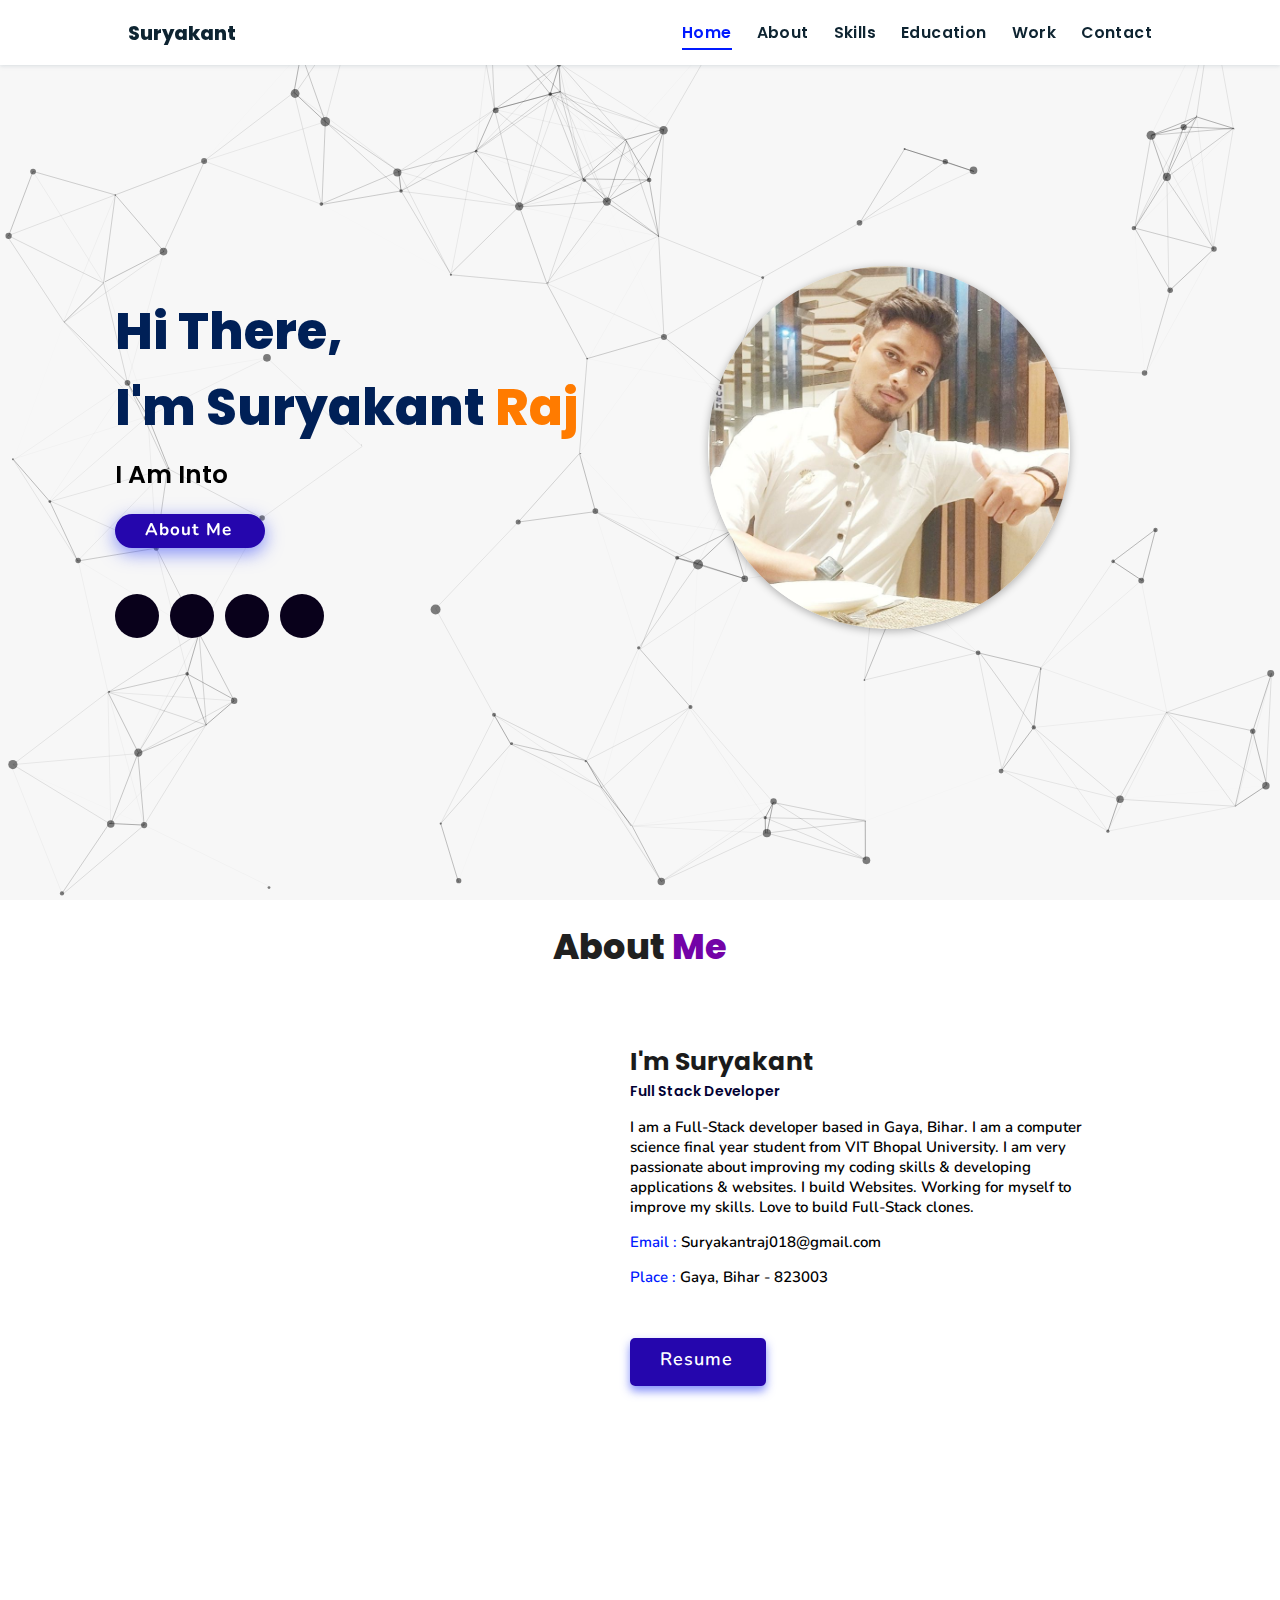
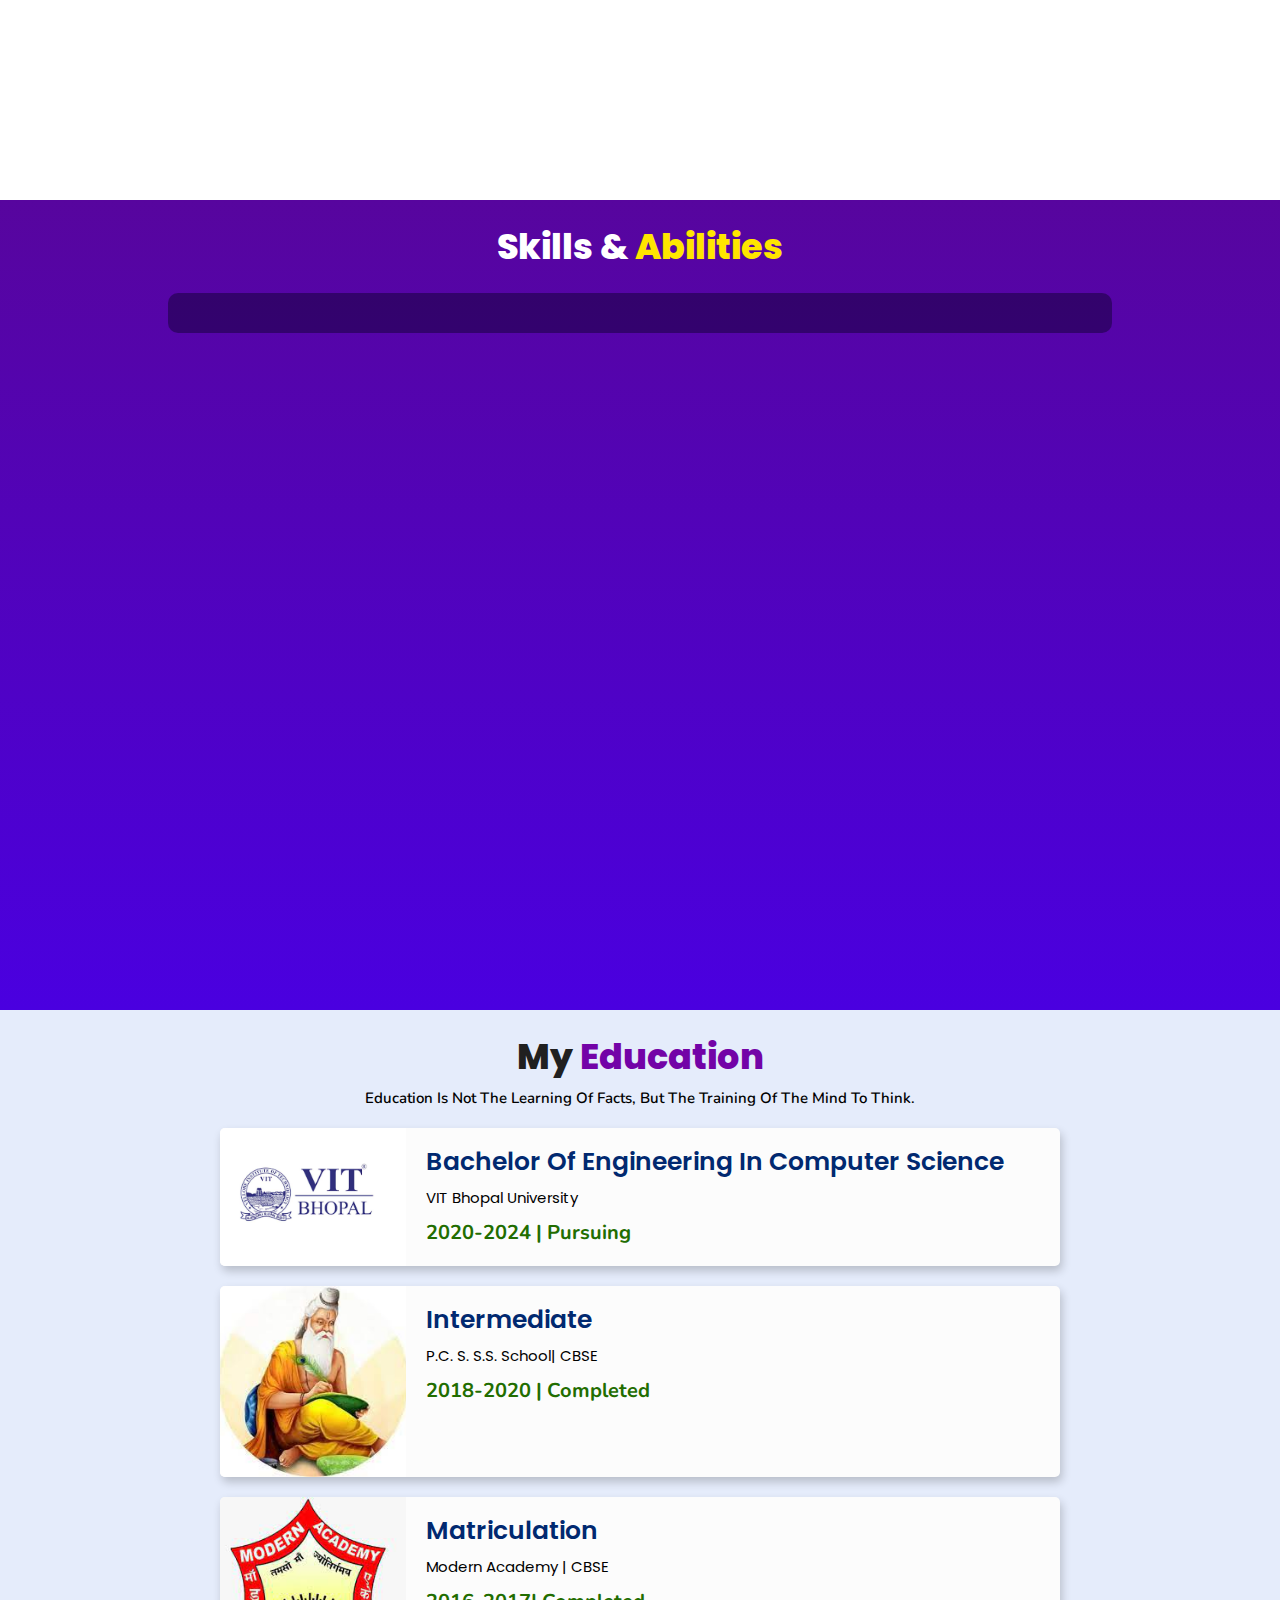
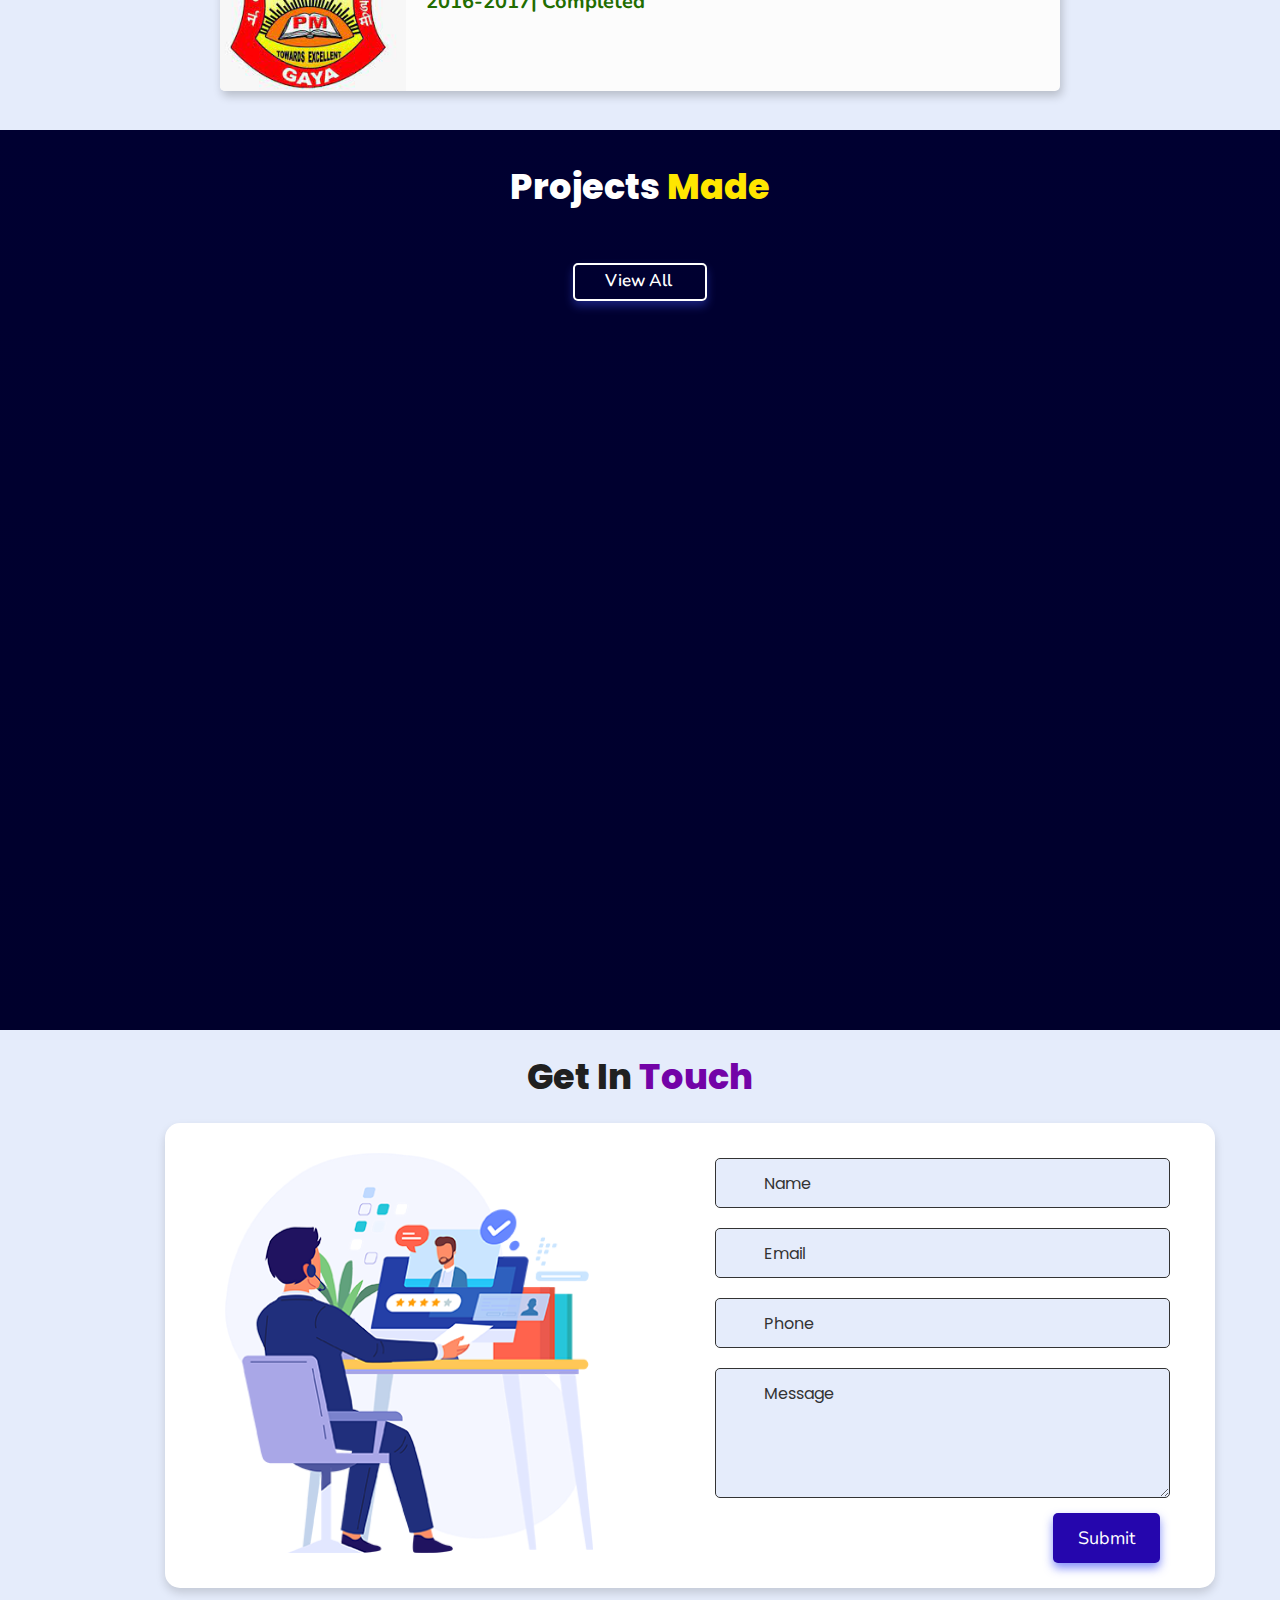
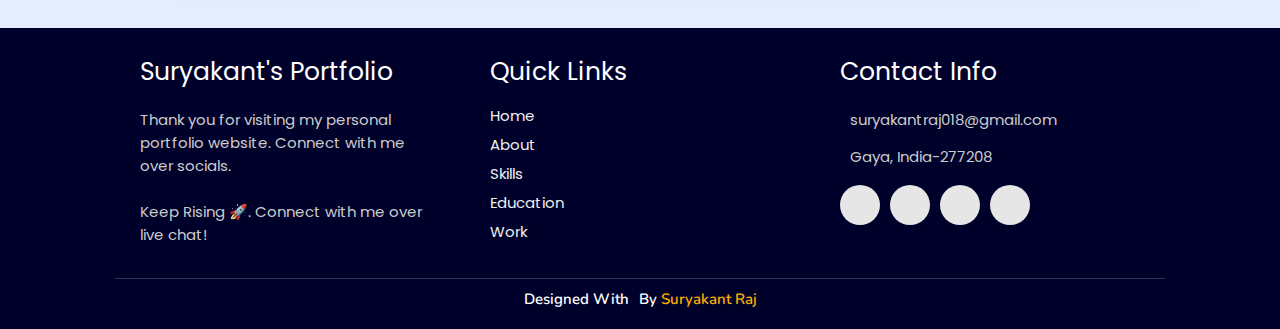
==== Portfolio-main/index.html @ 9d9bea4e "Initial commit" ====
<!DOCTYPE html>
<html lang="en">
<head>
    <meta charset="UTF-8">
    <meta http-equiv="X-UA-Compatible" content="IE=edge">
    <meta name="viewport" content="width=device-width, initial-scale=1.0">
    <meta name="keywords" content="Suryakant, portfolio, Surya, full stack dev, personal portfolio lifecodes, portfolio design, portfolio website, personal portfolio" />
    <meta name="description" content="Welcome to Suryakant's Portfolio. Full-Stack Web Developer and Android App Developer" />
    <!-- Custom CSS -->
    <link rel="stylesheet" href="./assets/css/style.css">
    <!-- Font Awesome -->
    <link rel="stylesheet" href="https://cdnjs.cloudflare.com/ajax/libs/font-awesome/5.15.3/css/all.min.css" integrity="sha512-iBBXm8fW90+nuLcSKlbmrPcLa0OT92xO1BIsZ+ywDWZCvqsWgccV3gFoRBv0z+8dLJgyAHIhR35VZc2oM/gI1w==" crossorigin="anonymous" referrerpolicy="no-referrer" />
    <!-- Favicon -->
    <link rel="shortcut icon" href="./assets/images/hero.png" type="image/x-png">
    <title>Portfolio | Suryakant Raj</title>
</head>
<body oncontextmenu="return false">

<!-- pre loader -->
<!-- <div class="loader-container">
  <img draggable="false" src="./assets/images/preloader.gif" alt="">
</div> -->

<!-- navbar starts -->
<header>
        <a href="/" class="logo"><i class=""></i> Suryakant</a>

        <div id="menu" class="fas fa-bars"></div>
        <nav class="navbar">
            <ul>
            <li><a class="active" href="#home">Home</a></li>
            <li><a href="#about">About</a></li>
            <li><a href="#skills">Skills</a></li>
            <li><a href="#education">Education</a></li>
            <li><a href="#work">Work</a></li>
            <li><a href="#contact">Contact</a></li>
            </ul>
        </nav>
</header>
<!-- navbar ends -->


<!-- hero section starts -->
<section class="home" id="home">
    <div id="particles-js"></div>

    <div class="content">
    <h2>Hi There,<br/> I'm Suryakant <span>Raj</span></h2>
    <p>i am into <span class="typing-text"></span></p>
    <a href="#about" class="btn"><span>About Me</span>
      <i class="fas fa-arrow-circle-down"></i>
    </a>
    <div class="socials">
        <ul class="social-icons">
          <li><a class="linkedin" aria-label="LinkedIn" href="https://www.linkedin.com/in/suryakant-raj-6432ab20b/" target="_blank"><i class="fab fa-linkedin"></i></a></li> 
          <li><a class="github" aria-label="GitHub" href="https://github.com/suryakant018" target="_blank"><i class="fab fa-github"></i></a></li>
          <li><a class="twitter" aria-label="Twitter" href="https://twitter.com/SuryakantR34054" target="_blank"><i class="fab fa-twitter"></i></a></li>
          <li><a class="instagram" aria-label="Instagram" href="https://www.instagram.com/the_surya_kant_raj/"><i class="fab fa-instagram" target="_blank"></i></a></li>
        </ul>
      </div>
    </div>
<div class="image">
    <img draggable="false" class="tilt" src="./assets/images/hero.png" alt="">
</div>
</section>
<!-- hero section ends -->


<!-- about section starts -->
<section class="about" id="about">
    <h2 class="heading"><i class="fas fa-user-alt"></i> About <span>Me</span></h2>
    
    <div class="row">

    <div class="image">
        <img draggable="false" class="tilt" src="./assets/images/hero1.png" alt="">
    </div>
    <div class="content">
        <h3>I'm Suryakant</h3>
        <span class="tag">Full Stack Developer</span>
        
        <p>I am a Full-Stack developer based in Gaya, Bihar. 
          I am a computer science final year student from VIT Bhopal University.
          I am very passionate about improving my coding skills & developing applications & websites.
          I build Websites.
          Working for myself to improve my skills.
          Love to build Full-Stack clones. </p>
        
        <div class="box-container">
            <div class="box">
              <p><span> email : </span> Suryakantraj018@gmail.com</p>
              <p><span> place : </span> Gaya, Bihar - 823003</p>
            </div>
        </div>
        
        <div class="resumebtn">
            <a href="https://drive.google.com/file/d/1hZefqwCPeRLzR8vPoBRKHL5_CYTqjX9c/view?usp=sharing" target="_blank" class="btn"><span>Resume</span>
                <i class="fas fa-chevron-right"></i>
            </a>
        </div>

    </div>
    </div>
</section>
<!-- about section ends -->

<!-- skills section starts -->
<section class="skills" id="skills">

    <h2 class="heading"><i class="fas fa-laptop-code"></i> Skills & <span>Abilities</span></h2>

    <div class="container">
          <div class="row" id="skillsContainer">

            <!-- <div class="bar">
              <div class="info">
                <img src="https://img.icons8.com/color/48/000000/adobe-xd.png"/>
                <span>AdobeXD</span>
              </div>
            </div> -->

      </div>
</div>
</section>
<!-- skills section ends -->


<!-- education section starts -->
<section class="education" id="education">

  <h1 class="heading"><i class="fas fa-graduation-cap"></i> My <span>Education</span></h1>

    <p class="qoute">Education is not the learning of facts, but the training of the mind to think.</p>

    <div class="box-container">

    <div class="box">
        <div class="image">
        <img draggable="false" src="./assets/images/educat/college.jpg" alt="">
        </div>
        <div class="content">
        <h3>Bachelor of Engineering in Computer Science</h3>
        <p>VIT Bhopal University</p>
        <h4>2020-2024 | Pursuing</h4>
        </div>
    </div>

    <div class="box">
      <div class="image">
      <img draggable="false" src="./assets/images/educat/school.jpg" alt="">
      </div>
      <div class="content">
      <h3>intermediate</h3>
      <p>P.C. S. S.S. School| CBSE</p>
      <h4>2018-2020 | Completed</h4>
      </div>
    </div>

    <div class="box">
      <div class="image">
      <img draggable="false" src="./assets/images/educat/10th.png" alt="">
      </div>
      <div class="content">
      <h3>Matriculation</h3>
      <p>Modern Academy | CBSE</p>
      <h4>2016-2017| Completed</h4>
      </div>
    </div>

</div>
</section>
<!-- education section ends -->


<!-- work project section starts -->
<section class="work" id="work">

  <h2 class="heading"><i class="fas fa-laptop-code"></i> Projects <span>Made</span></h2>

  <div class="box-container">

  
</div>

<div class="viewall">
  <a href="/projects" class="btn"><span>View All</span>
    <i class="fas fa-arrow-right"></i>
</a>
</div>

</section>
<!-- work project section ends -->



<!-- contact section starts -->
<section class="contact" id="contact">
  
  <h2 class="heading"><i class="fas fa-headset"></i> Get in <span>Touch</span></h2>

  <div class="container">
    <div class="content">
      <div class="image-box">
        <img draggable="false" src="./assets/images/contact1.png" alt="">
      </div>
    <form id="contact-form">
      
      <div class="form-group">
        <div class="field">
          <input type="text" name="name" placeholder="Name" required>
          <i class='fas fa-user'></i>
        </div>
        <div class="field">
          <input type="text" name="email" placeholder="Email" required>
          <i class='fas fa-envelope'></i>
        </div>
        <div class="field">
          <input type="text" name="phone" placeholder="Phone">
          <i class='fas fa-phone-alt'></i>
        </div>
        <div class="message">
        <textarea placeholder="Message" name="message" required></textarea>
        <i class="fas fa-comment-dots"></i>
        </div>
        </div>
      <div class="button-area">
        <button type="submit">
          Submit <i class="fa fa-paper-plane"></i></button>
      </div>
    </form>
  </div>
  </div>
</section>
<!-- contact section ends -->


<!-- footer section starts -->
<section class="footer">

  <div class="box-container">

      <div class="box">
          <h3>Suryakant's Portfolio</h3>
          <p>Thank you for visiting my personal portfolio website. Connect with me over socials. <br/> <br/> Keep Rising 🚀. Connect with me over live chat!</p>
      </div>

      <div class="box">
          <h3>quick links</h3>
          <a href="#home"><i class="fas fa-chevron-circle-right"></i> home</a>
          <a href="#about"><i class="fas fa-chevron-circle-right"></i> about</a>
          <a href="#skills"><i class="fas fa-chevron-circle-right"></i> skills</a>
          <a href="#education"><i class="fas fa-chevron-circle-right"></i> education</a>
          <a href="#work"><i class="fas fa-chevron-circle-right"></i> work</a>
      </div>

      <div class="box">
          <h3>contact info</h3>
          <p> <i class="fas fa-envelope"></i>suryakantraj018@gmail.com</p>
          <p> <i class="fas fa-map-marked-alt"></i>Gaya, India-277208</p>
          <div class="share">

              <a href="https://www.linkedin.com/in/suryakant-raj-6432ab20b/" class="fab fa-linkedin" aria-label="LinkedIn" target="_blank"></a>
              <a href="https://github.com/Suryakant018" class="fab fa-github" aria-label="GitHub" target="_blank"></a>
              <a href="suryakantraj018@gmail.com" class="fas fa-envelope" aria-label="Mail" target="_blank"></a>
              <a href="https://twitter.com/SuryakantR34054" class="fab fa-twitter" aria-label="Twitter" target="_blank"></a>
          </div>
      </div>
  </div>

  <h1 class="credit">Designed with <i class="fa fa-heart pulse"></i> by <a href="https://www.linkedin.com/in/suryakant-raj-6432ab20b/"> Suryakant Raj </a></h1>

</section>
<!-- footer section ends -->


<!-- scroll top btn -->
<a href="#home" aria-label="ScrollTop" class="fas fa-angle-up" id="scroll-top"></a>
<!-- scroll back to top -->


<!-- ==== ALL MAJOR JAVASCRIPT CDNS STARTS ==== -->
<!-- jquery cdn -->
<script src="https://cdnjs.cloudflare.com/ajax/libs/jquery/3.6.0/jquery.min.js" integrity="sha512-894YE6QWD5I59HgZOGReFYm4dnWc1Qt5NtvYSaNcOP+u1T9qYdvdihz0PPSiiqn/+/3e7Jo4EaG7TubfWGUrMQ==" crossorigin="anonymous" referrerpolicy="no-referrer"></script>

<!-- typed.js cdn -->
<script src="https://cdnjs.cloudflare.com/ajax/libs/typed.js/2.0.5/typed.min.js" integrity="sha512-1KbKusm/hAtkX5FScVR5G36wodIMnVd/aP04af06iyQTkD17szAMGNmxfNH+tEuFp3Og/P5G32L1qEC47CZbUQ==" crossorigin="anonymous" referrerpolicy="no-referrer"></script>

<!-- particle.js links -->
<script src="./assets/js/particles.min.js"></script>
<script src="./assets/js/app.js"></script>

<!-- vanilla tilt.js links -->
<script src="https://cdnjs.cloudflare.com/ajax/libs/vanilla-tilt/1.7.0/vanilla-tilt.min.js" integrity="sha512-SttpKhJqONuBVxbRcuH0wezjuX+BoFoli0yPsnrAADcHsQMW8rkR84ItFHGIkPvhnlRnE2FaifDOUw+EltbuHg==" crossorigin="anonymous" referrerpolicy="no-referrer"></script>

<!-- scroll reveal anim -->
<script src="https://unpkg.com/scrollreveal"></script>

<script
      type="text/javascript"
      src="https://cdn.jsdelivr.net/npm/emailjs-com@3/dist/email.min.js"
    ></script>

<!-- ==== ALL MAJOR JAVASCRIPT CDNS ENDS ==== -->

<script src="./assets/js/script.js"></script>

</body>
</html>
---- Portfolio-main/assets/css/style.css ----
@import url("https://fonts.googleapis.com/css2?family=Poppins:wght@400;600;700&display=swap");
@import url("https://fonts.googleapis.com/css2?family=Nunito:ital,wght@0,300;0,400;0,600;0,700;1,300;1,400&display=swap");

* {
  margin: 0;
  padding: 0;
  box-sizing: border-box;
  text-decoration: none;
  outline: none;
  border: none;
  text-transform: capitalize;
  transition: all 0.2s linear;
}
html {
  font-size: 62.5%;
  overflow-x: hidden;
  scroll-behavior: smooth;
}
body {
  background: #f7f7f7;
  font-family: "Poppins", sans-serif;
}

*::selection {
  background: #2b3dda;
  color: #fff;
}

html {
  font-size: 62.5%;
  overflow-x: hidden;
}
html::-webkit-scrollbar {
  width: 0.8rem;
}
html::-webkit-scrollbar-track {
  background: rgb(235, 202, 245);
}
html::-webkit-scrollbar-thumb {
  background: #420177;
}

/* pre loader start */
.loader-container {
  position: fixed;
  top: 0;
  left: 0;
  z-index: 10000;
  background: #e6eff1;
  display: flex;
  align-items: center;
  justify-content: center;
  height: 100%;
  width: 100%;
}
.loader-container.fade-out {
  top: -120%;
}
/* pre loader end */

/* navbar starts */
header {
  position: fixed;
  top: 0;
  left: 0;
  right: 0;
  z-index: 1000;
  display: flex;
  align-items: center;
  justify-content: space-between;
  padding: 1.7rem 10%;
  height: 6.5rem;
  background-color: #fff;
  box-shadow: 0 1px 4px rgba(146, 161, 176, 0.3);
}
section {
  min-height: 100vh;
  padding: 2rem 9%;
}
.heading {
  font-size: 3.5rem;
  color: rgb(32, 32, 32);
  font-weight: 800;
  text-align: center;
}
.heading span {
  color: rgb(115, 3, 167);
}
header .logo {
  font-size: 1.9rem;
  font-weight: 800;
  text-decoration: none;
  color: #0e2431;
}
header .logo i {
  font-size: 2.2rem;
}
header .logo:hover {
  color: #fc8c05;
}
header .navbar ul {
  list-style: none;
  display: flex;
  justify-content: center;
  align-items: center;
}
header .navbar li {
  margin-left: 2.5rem;
}
header .navbar ul li a {
  font-size: 1.57rem;
  color: #0e2431;
  font-weight: 600;
  text-decoration: none;
  letter-spacing: 0.04rem;
  transition: 0.2s;
}
header .navbar ul li a.active,
header .navbar ul li a:hover {
  color: #011aff;
  border-bottom: 0.2rem solid #011aff;
  padding: 0.5rem 0;
}
/* navbar ends */

/* hamburger icon starts*/
#menu {
  font-size: 3rem;
  cursor: pointer;
  color: rgb(24, 2, 63);
  display: none;
}
@media (max-width: 768px) {
  #menu {
    display: block;
  }
  header .navbar {
    position: fixed;
    top: 6.5rem;
    right: -120%;
    width: 75%;
    height: 100%;
    text-align: left;
    align-items: flex-start;
    background-color: #0e0f31;
  }
  header .navbar ul {
    flex-flow: column;
    padding: 1rem;
  }
  header .navbar ul li {
    text-align: center;
    width: 100%;
    margin: 1rem 0;
    border-radius: 0.5rem;
    width: 26rem;
  }
  header .navbar ul li a {
    display: block;
    padding: 1rem;
    text-align: left;
    color: #fff;
    font-size: 2rem;
  }
  header .navbar ul li a.active,
  header .navbar ul li a:hover {
    padding: 1rem;
    color: #fff;
    border-radius: 0.5rem;
    border-bottom: 0.5rem solid #011aff;
  }
  .fa-times {
    transform: rotate(180deg);
  }
  header .navbar.nav-toggle {
    right: 0;
  }
}
/* hamburger icon ends */

/* hero section starts*/
.home {
  position: relative;
  display: flex;
  flex-wrap: wrap;
  gap: 1.5rem;
  min-height: 100vh;
  align-items: center;
}
.home #particles-js {
  position: absolute;
  top: 0;
  left: 0;
  height: 100%;
  width: 100%;
}
.home::before {
  content: "";
  position: absolute;
  top: 0;
  left: 0;
  height: 100%;
  width: 100%;
}
.home .content {
  flex: 1 1 40rem;
  padding-top: 5rem;
  z-index: 1;
}
.home .image {
  flex: 1 1 40rem;
  z-index: 1;
}
.home .image img {
  width: 70%;
  margin-left: 6rem;
  border-radius: 50%;
  box-shadow: 0 2px 8px rgba(0, 0, 0, 0.3);
  cursor: pointer;
}
.home .image img:hover {
  box-shadow: 0 5px 15px rgba(0, 0, 0, 0.5);
}
.home .content h2 {
  font-size: 5rem;
  font-weight: 800;
  color: #002057;
}
.home .content h2 span {
  font-size: 5rem;
  font-weight: 800;
  color: #ff7b00;
}
.home .content p {
  font-size: 2.5rem;
  color: #000;
  font-weight: 600;
  padding: 1rem 0;
}
.home .content p span {
  font-size: 2.5rem;
  color: rgb(148, 8, 8);
  font-weight: 600;
  padding: 1rem 0;
}
.home .btn {
  margin-top: 1rem;
  position: absolute;
  line-height: 0;
  padding: 1.6rem 3rem;
  border-radius: 4em;
  transition: 0.5s;
  color: #fff;
  background: #2506ad;
  box-shadow: 0px 5px 18px rgba(48, 68, 247, 0.6);
  font-family: "Nunito", sans-serif;
}
.home .btn span {
  font-weight: 700;
  font-size: 1.7rem;
  letter-spacing: 0.1rem;
}
.home .btn i {
  margin-left: 0.3rem;
  font-size: 1.5rem;
  transition: 0.3s;
}
.home .btn:hover {
  background: #1a047e;
}
.home .btn:hover i {
  transform: translateX(5px);
}
/* social icons start */
.socials {
  position: relative;
  margin-top: 9rem;
}
.socials .social-icons {
  padding-left: 0;
  margin-bottom: 0;
  list-style: none;
}
.socials .social-icons li {
  display: inline-block;
  margin-bottom: 14px;
}
.social-icons a {
  font-size: 2rem;
  display: inline-block;
  line-height: 44px;
  color: #00d9ff;
  background-color: #09011b;
  width: 44px;
  height: 44px;
  text-align: center;
  margin-right: 8px;
  border-radius: 100%;
  -webkit-transition: all 0.2s linear;
  -o-transition: all 0.2s linear;
  transition: all 0.2s linear;
}
.social-icons a:active,
.social-icons a:focus,
.social-icons a:hover {
  color: #fff;
  background-color: #0685da;
}
.social-icons a.github:hover {
  background-color: #0e0e0e;
}
.social-icons a.twitter:hover {
  background-color: #00aced;
}
.social-icons a.linkedin:hover {
  background-color: #007bb6;
}
.social-icons a.dev:hover {
  background-color: #070707;
}
.social-icons a.instagram:hover {
  background-color: #ee00da;
}
/* social icons end */

/* hero media queries starts*/
@media (max-width: 200px) {
  .home .btn {
    margin: 4rem 0;
  }
  .socials {
    margin-top: 20rem;
  }
  .home .image img {
    margin-top: -12rem;
  }
  .home .content p {
    font-size: 2.2rem;
  }
  .home .content p span {
    font-size: 2.2rem;
  }
}
/* hero media queries ends*/
/* hero section end */

/* about section starts */
.about {
  background: rgb(255, 255, 255);
}
.about .row {
  display: flex;
  flex-direction: row;
  gap: 2rem;
  flex-wrap: wrap;
  padding: 4rem;
}
.about .row .image {
  text-align: center;
  flex: 1 1 35rem;
}
.about .row .image img {
  margin: 4rem;
  width: 30rem;
  height: auto;
  border-radius: 5%;
  box-shadow: 0 5px 10px rgba(0, 0, 0, 0.6);
  mix-blend-mode: luminosity;
  transition: 0.3s;
  cursor: pointer;
}
.about .row .image img:hover {
  mix-blend-mode: normal;
}
.about .row .content {
  flex: 1 1 45rem;
  padding: 3rem;
}
.about .row .content h3 {
  color: rgb(27, 27, 27);
  font-size: 2.5rem;
}
.about .row .content .tag {
  font-size: 1.4rem;
  color: #020133;
  font-weight: 600;
  margin-top: 1rem;
}
.about .row .content p {
  font-size: 1.5rem;
  margin-top: 1.5rem;
  font-family: "Nunito";
  font-weight: 600;
  text-transform: none;
}
.about .row .content .box-container {
  display: flex;
  flex-wrap: wrap;
  gap: 1.5rem;
  font-family: "Nunito";
  font-weight: 600;
}
.about .row .content .box-container .box p {
  text-transform: none;
}
.about .row .content .box-container .box p span {
  color: #011aff;
}
.resumebtn {
  margin-top: 6rem;
}
.resumebtn .btn {
  padding: 1.7rem 3rem;
  border-radius: 0.5em;
  transition: 0.3s;
  color: #fff;
  background: #2506ad;
  box-shadow: 0px 5px 10px rgba(48, 68, 247, 0.6);
  font-family: "Nunito", sans-serif;
}
.resumebtn .btn span {
  font-weight: 600;
  font-size: 1.8rem;
  letter-spacing: 0.1rem;
}
.resumebtn .btn i {
  margin-left: 0.3rem;
  font-size: 1.2rem;
  transition: 0.3s;
}
.resumebtn .btn:hover {
  background: #1a047e;
}
.resumebtn .btn:hover i {
  transform: translateX(5px);
}
/* about media queries starts*/
@media screen and (max-width: 600px) {
  .about .row .image {
    margin-top: 2rem;
  }
  .about .row .image img {
    margin: 0 auto;
    width: 80%;
    mix-blend-mode: normal;
  }
  .about .row {
    padding: 0.5rem;
    margin-bottom: 7rem;
  }
  .about .row .content {
    padding: 1rem;
  }
  .about .row .content .box-container {
    gap: 0;
  }
}
/* about media queries ends*/
/* about section ends */

/* skills section starts */
.skills {
  min-height: 90vh;
  background: linear-gradient(to bottom, #57059e, #4a00e0);
}
.skills h2 {
  color: #fff;
}
.skills .heading span {
  color: rgb(255, 230, 0);
}
.skills .container {
  background: rgba(0, 0, 22, 0.4);
  color: #fff;
  border-radius: 1rem;
  padding: 2rem;
  width: 90%;
  margin: auto;
  margin-top: 2rem;
}
.skills .container .row {
  display: grid;
  grid-template-columns: repeat(6, 1fr);
  flex-wrap: wrap;
  gap: 1.8rem;
}
.skills .container .bar {
  margin-bottom: 15px;
  padding: 10px;
  border-radius: 1rem;
  box-shadow: 0 4px 10px rgba(0, 0, 0, 0.2);
  background: rgba(0, 0, 22, 0.9);
  transition: 0.2s;
}
.skills .container .bar:hover {
  box-shadow: 0 8px 10px rgba(0, 2, 68, 0.8) !important;
  background-color: rgba(0, 0, 0, 0.9) !important;
}
.skills .container .bar .info {
  display: flex;
  flex-direction: column;
  align-items: center;
  gap: 1rem;
  margin-top: 1rem;
}
.skills .container .bar .info i {
  font-size: 4rem;
}
.skills .container .bar .info span {
  font-size: 2rem;
  font-weight: 500;
  font-family: "Poppins";
  margin-left: 0.5rem;
}
/* skills media queries starts*/
@media screen and (max-width: 600px) {
  .skills .container {
    padding: 0;
    margin: 0;
  }
  .skills .container .row {
    grid-template-columns: repeat(2, 1fr);
    margin: 1rem;
    padding: 2rem 0.2rem 2rem 0.2rem;
    gap: 1rem;
  }
  .skills .container {
    margin-top: 5px;
    width: 100%;
  }
}
/* skills media queries ends*/
/* skills section ends */

/* education section starts */
.education {
  background: #e5ecfb;
  min-height: 80vh;
}
.education .qoute {
  font-size: 1.5rem;
  text-align: center;
  font-family: "Nunito", sans-serif;
  font-weight: 600;
  margin-top: 0.5rem;
}
.education .box-container {
  display: flex;
  flex-wrap: wrap;
  justify-content: center;
  align-items: center;
  flex-direction: column;
}
.education .box-container .box {
  display: flex;
  flex-direction: row;
  width: 80%;
  border-radius: 0.5rem;
  box-shadow: 0.2rem 0.5rem 1rem rgba(0, 0, 0, 0.2);
  text-align: center;
  position: relative;
  margin-top: 2rem;
  overflow: hidden;
  transition: 0.3s;
  background: rgb(252, 252, 252);
}
.education .box-container .box:hover {
  transform: scale(1.03);
  box-shadow: 1rem 0.5rem 1.2rem rgba(0, 0, 0, 0.3);
}
.education .box-container .box .image {
  flex: 1 1 20rem;
  width: 100%;
}
.education .box-container .box img {
  object-fit: cover;
  position: relative;
  width: 100%;
  height: 100%;
}
.education .box-container .box .content {
  position: relative;
  display: flex;
  flex-direction: column;
  padding: 1rem;
  flex-wrap: wrap;
  flex: 1 1 70rem;
}
.education .box-container .box .content h3 {
  font-size: 2.5rem;
  color: #012970;
  padding: 0.5rem 0;
  font-weight: 600;
  text-align: left;
  margin-left: 1rem;
}
.education .box-container .box .content p {
  font-size: 1.5rem;
  margin-left: 1rem;
  text-align: left;
}
.education h4 {
  font-size: 2rem;
  color: rgb(34, 109, 0);
  text-align: left;
  margin: 1rem;
  font-family: "Nunito", sans-serif;
  font-weight: 700;
}

/* education media queries starts*/
@media screen and (max-width: 600px) {
  .education .box-container .box {
    flex-direction: column;
    width: 100%;
  }
  .education .box-container .box .image {
    width: 100%;
    height: 25rem;
  }
  .education .box-container .box img {
    width: 100%;
  }
  .education .box-container .box .content {
    position: relative;
    display: flex;
    flex-direction: column;
    padding: 1rem;
    flex-wrap: wrap;
    flex: 0;
  }
  .education .btns {
    margin-top: 2rem;
    margin-left: 1rem;
    margin-right: 1rem;
    flex-wrap: wrap;
  }
}
/* education media queries ends*/
/* education section ends */

/* work section starts */
.work {
  /* background: #010124; */
  background: linear-gradient(to bottom, #000031, #00002c);
}
.work h2 {
  color: #fff;
  padding: 1rem;
}
.work .heading span {
  color: rgb(255, 230, 0);
}
.work .box-container {
  display: flex;
  flex-wrap: wrap;
  gap: 1.5rem;
  margin: 2rem;
}
.work .box-container .box {
  flex: 1 1 30rem;
  border-radius: 0.5rem;
  box-shadow: 0 0.5rem 1rem rgba(0, 0, 0, 0.1);
  position: relative;
  overflow: hidden;
  height: 30rem;
}
.work .box-container .box img {
  height: 100%;
  width: 100%;
  object-fit: cover;
}
.work .box-container .box .content {
  height: 100%;
  width: 100%;
  position: absolute;
  top: 85%;
  left: 0;
  background: rgba(255, 255, 255, 0.9);
  display: flex;
  flex-direction: column;
}
.work .box-container .box .content .tag {
  display: flex;
  flex-direction: row;
  justify-content: space-between;
  align-items: center;
  height: 4.5rem;
  width: 100%;
  padding-left: 1rem;
  background: #ffd900;
}
.work .box-container .box .content .tag h3 {
  font-size: 2rem;
}
.work .box-container .box:hover .content {
  top: 25%;
}
.work .desc {
  margin: 2rem;
  display: flex;
  flex-direction: column;
  justify-content: center;
}
.work .desc p {
  font-size: 1.5rem;
}
.work .desc .btns {
  display: flex;
  justify-content: space-between;
  width: 100%;
  margin-top: 2rem;
}
.work .desc .btns .btn {
  line-height: 0;
  display: inline;
  padding: 1.5rem 2.5rem;
  border-radius: 0.5rem;
  font-size: 1.5rem;
  color: #fff;
  background: rgb(12, 12, 12);
  margin-right: 2rem;
}
.work .desc .btns .btn:hover {
  background: #310ae0f5;
}
.work .viewall {
  display: flex;
  justify-content: center;
}
.work .viewall .btn {
  position: relative;
  line-height: 0;
  padding: 1.6rem 3rem;
  border-radius: 0.5em;
  transition: 0.5s;
  color: rgb(255, 255, 255);
  font-weight: 700;
  border: 2px solid #fff;
  box-shadow: 0px 5px 10px rgba(65, 84, 241, 0.4);
  text-align: center;
}
.work .viewall .btn span {
  font-weight: 600;
  font-size: 1.7rem;
  font-family: "Nunito", sans-serif;
}
.work .viewall .btn i {
  margin-left: 0.3rem;
  font-size: 1.5rem;
  transition: 0.3s;
}
.work .viewall .btn:hover {
  background: #fff;
  color: #000;
}
.work .viewall .btn:hover i {
  transform: translateX(5px);
}
/* work section ends */

/* experience section starts */
.experience .timeline {
  position: relative;
  max-width: 1200px;
  margin: 0 auto;
}
.experience .timeline::after {
  content: "";
  position: absolute;
  width: 6px;
  background: #020133;
  top: 0;
  bottom: 0;
  left: 50%;
  margin-left: -3px;
  z-index: -2;
}
.experience .container {
  padding: 10px 40px;
  position: relative;
  background-color: inherit;
  width: 50%;
}
/*circles on timeline*/
.experience .container::after {
  content: "\f0b1";
  position: absolute;
  width: 25px;
  height: 25px;
  right: -17px;
  background-color: rgb(255, 255, 255);
  border: 4px solid #ff9f55;
  top: 15px;
  border-radius: 50%;
  z-index: 100;
  font-size: 1.89rem;
  text-align: center;
  font-weight: 600;
  color: #02094b;
  font-family: "Font Awesome\ 5 Free";
}
.experience .left {
  left: 0;
}
.experience .right {
  left: 50%;
}
/* arrows pointing right */
.experience .left::before {
  content: " ";
  height: 0;
  position: absolute;
  top: 22px;
  width: 0;
  z-index: 1;
  right: 30px;
  border: medium solid #f68c09;
  border-width: 10px 0 10px 10px;
  border-color: transparent transparent transparent #f68c09;
}
/* arrows pointing left  */
.experience .right::before {
  content: " ";
  height: 0;
  position: absolute;
  top: 22px;
  width: 0;
  z-index: 1;
  left: 30px;
  border: medium solid #f68c09;
  border-width: 10px 10px 10px 0;
  border-color: transparent #f68c09 transparent transparent;
}
.experience .right::after {
  left: -16px;
}
.experience .content {
  background-color: #f68c09;
  position: relative;
  border-radius: 6px;
}
.experience .content .tag {
  font-size: 1.3rem;
  padding-top: 1.5rem;
  padding-left: 1.5rem;
}
.experience .content .desc {
  margin-left: 1.5rem;
  padding-bottom: 1rem;
}
.experience .content .desc h3 {
  font-size: 1.5rem;
  font-weight: 600;
}
.experience .content .desc p {
  font-size: 1.2rem;
}
/* view all button */
.morebtn {
  display: flex;
  justify-content: center;
}
.morebtn .btn {
  position: relative;
  line-height: 0;
  padding: 1.6rem 3rem;
  border-radius: 0.5em;
  transition: 0.5s;
  color: #fff;
  background: #2506ad;
  box-shadow: 0px 5px 10px rgba(48, 68, 247, 0.6);
  text-align: center;
}
.morebtn .btn span {
  font-weight: 600;
  font-size: 1.7rem;
  font-family: "Nunito", sans-serif;
}
.morebtn .btn i {
  margin-left: 0.3rem;
  font-size: 1.5rem;
  transition: 0.3s;
}
.morebtn .btn:hover {
  background: #1a047e;
}
.morebtn .btn:hover i {
  transform: translateX(5px);
}

/* Media queries - Responsive timeline on screens less than 600px wide */
@media screen and (max-width: 600px) {
  .experience {
    min-height: 80vh;
  }
  .experience .timeline {
    margin-top: 2rem;
  }
  .experience .timeline::after {
    left: 31px;
  }
  .experience .container {
    width: 100%;
    padding-left: 8rem;
    padding-right: 2rem;
  }
  .experience .container::after {
    font-size: 2.2rem;
  }
  .experience .container::before {
    left: 61px;
    border: medium solid #f68c09;
    border-width: 10px 10px 10px 0;
    border-color: transparent #f68c09 transparent transparent;
  }
  .experience .left::after {
    left: 15px;
  }
  .experience .right::after {
    left: 15px;
  }
  .experience .right {
    left: 0%;
  }
  .morebtn {
    margin-top: 3rem;
  }
}
/* experience media queries ends */
/* experience section ends */

/* contact section starts */
.contact {
  background: #e5ecfb;
  min-height: 60vh;
}
.contact .container {
  max-width: 1050px;
  width: 100%;
  background: #fff;
  border-radius: 1.5rem;
  margin: 2rem 5rem;
  box-shadow: 0 5px 10px rgba(0, 0, 0, 0.15);
}
.contact .container .content {
  display: flex;
  align-items: center;
  justify-content: space-between;
  padding: 2.5rem 2rem;
}
.contact .content .image-box {
  max-width: 60%;
  margin-left: 4rem;
}
.contact .content .image-box img {
  width: 100%;
  height: 40rem;
  position: relative;
}
.contact .content form {
  width: 45%;
  margin-right: 3.5rem;
}
form .form-group {
  display: flex;
  flex-direction: column;
  justify-content: center;
}
.form-group .field {
  height: 50px;
  display: flex;
  position: relative;
  margin: 1rem;
  width: 100%;
}
form i {
  position: absolute;
  top: 50%;
  left: 18px;
  color: rgb(51, 51, 51);
  font-size: 17px;
  pointer-events: none;
  transform: translateY(-50%);
}
form .field input,
form .message textarea {
  width: 100%;
  height: 100%;
  outline: none;
  padding: 0 16px 0 48px;
  font-size: 16px;
  font-family: "Poppins", sans-serif;
  border-radius: 5px;
  border: 1px solid rgb(51, 51, 51);
  background: #e5ecfb;
}
.field input::placeholder,
.message textarea::placeholder {
  color: rgb(51, 51, 51);
}
.field input:focus,
.message textarea:focus {
  padding-left: 47px;
  border: 2px solid rgb(115, 3, 167);
}
.field input:focus ~ i,
.message textarea:focus ~ i {
  color: rgb(115, 3, 167);
}
form .message {
  position: relative;
  margin: 1rem;
  width: 100%;
}
form .message i {
  top: 25px;
  font-size: 20px;
  left: 15px;
}
form .message textarea {
  min-height: 130px;
  max-height: 230px;
  max-width: 100%;
  min-width: 100%;
  padding: 12px 20px 0 48px;
}
form .message textarea::-webkit-scrollbar {
  width: 0px;
}
form .button-area {
  display: flex;
  float: right;
  flex-direction: row-reverse;
}
.button-area button {
  color: #fff;
  border: none;
  outline: none;
  font-size: 1.8rem;
  cursor: pointer;
  border-radius: 5px;
  padding: 13px 25px;
  background: #2506ad;
  box-shadow: 0px 5px 10px rgba(48, 68, 247, 0.6);
  transition: 0.3s ease;
  font-family: "Nunito", sans-serif;
}
.button-area button:hover {
  background: #421cecf5;
}
.button-area span {
  font-size: 17px;
  padding: 1rem;
  display: none;
}
.button-area button i {
  position: relative;
  top: 6px;
  left: 2px;
  font-size: 1.5rem;
  transition: 0.3s;
  color: #fff;
}
.button-area button:hover i {
  left: 8px;
}
/* contact section media queries starts */
@media (max-width: 900px) {
  .contact {
    min-height: 70vh;
  }
  .contact .container {
    margin: 3rem 0 2rem 0;
  }
  .contact .container .content {
    padding: 18px 12px;
  }
  .contact .content .image-box {
    display: none;
  }
  .contact .content form {
    width: 100%;
    margin-right: 2rem;
  }
}
/* contact section media queries ends */
/* contact section ends */

/* footer section starts */
.footer {
  min-height: auto;
  padding-top: 0;
  background: rgb(0, 1, 43);
}
.footer .box-container {
  display: flex;
  justify-content: center;
  flex-wrap: wrap;
}
.footer .box-container .box {
  flex: 1 1 25rem;
  margin: 2.5rem;
}
.footer .box-container .box h3 {
  font-size: 2.5rem;
  color: #fff;
  padding-bottom: 1rem;
  font-weight: normal;
}
.footer .box-container .box p {
  font-size: 1.5rem;
  color: #ccc;
  padding: 0.7rem 0;
  text-transform: none;
}
.footer .box-container .box p i {
  padding-right: 1rem;
  color: #ffae00;
}
.footer .box-container .box a {
  font-size: 1.5rem;
  color: rgb(238, 238, 238);
  padding: 0.3rem 0;
  display: block;
}
.footer .box-container .box a:hover {
  color: #ffae00;
}
.footer .box-container .box .share {
  display: flex;
  flex-wrap: wrap;
  padding: 1rem 0;
}
.footer .box-container .box .share a {
  height: 4rem;
  width: 4rem;
  padding: 1rem;
  text-align: center;
  border-radius: 5rem;
  font-size: 1.7rem;
  margin-right: 1rem;
  transition: 0.2s;
  background: rgb(230, 230, 230);
  color: #02094b;
  border: none;
}
.footer .box-container .box .share a:hover {
  background: transparent;
  transform: scale(0.98);
  border: 0.1rem solid rgb(180, 178, 178);
  color: #ffae00;
}
.footer .credit {
  padding: 1rem 0 0 0;
  text-align: center;
  font-size: 1.5rem;
  font-family: "Nunito", sans-serif;
  font-weight: 600;
  color: #fff;
  border-top: 0.1rem solid #fff3;
}
.footer .credit a {
  color: #ffae00;
}
.footer .fa {
  color: #e90606;
  margin: 0 0.3rem;
  font-size: 1.5rem;
  animation: pound 0.35s infinite alternate;
}
@-webkit-keyframes pound {
  to {
    transform: scale(1.1);
  }
}
@keyframes pound {
  to {
    transform: scale(1.1);
  }
}
@media (max-width: 450px) {
  .footer .box-container .box {
    margin: 1.5rem;
  }
  .footer .box-container .box p {
    padding: 0.7rem;
  }
  .footer .box-container .box .share a {
    padding: 1.2rem;
  }
}
/* footer section ends */

/* common media queries starts*/
@media (max-width: 450px) {
  html {
    font-size: 55%;
  }
  body {
    padding-right: 0;
  }
  section {
    padding: 2rem;
  }
}
/* common media queries ends*/

/* scroll top starts */
#scroll-top {
  position: fixed;
  top: -140%;
  right: 2rem;
  padding: 1rem 1.5rem;
  font-size: 2rem;
  background: #ffae00;
  color: rgb(13, 0, 44);
  border-radius: 50%;
  transition: 1s linear;
  z-index: 1000;
}
#scroll-top.active {
  top: calc(100% - 12rem);
}
/* scroll top ends */
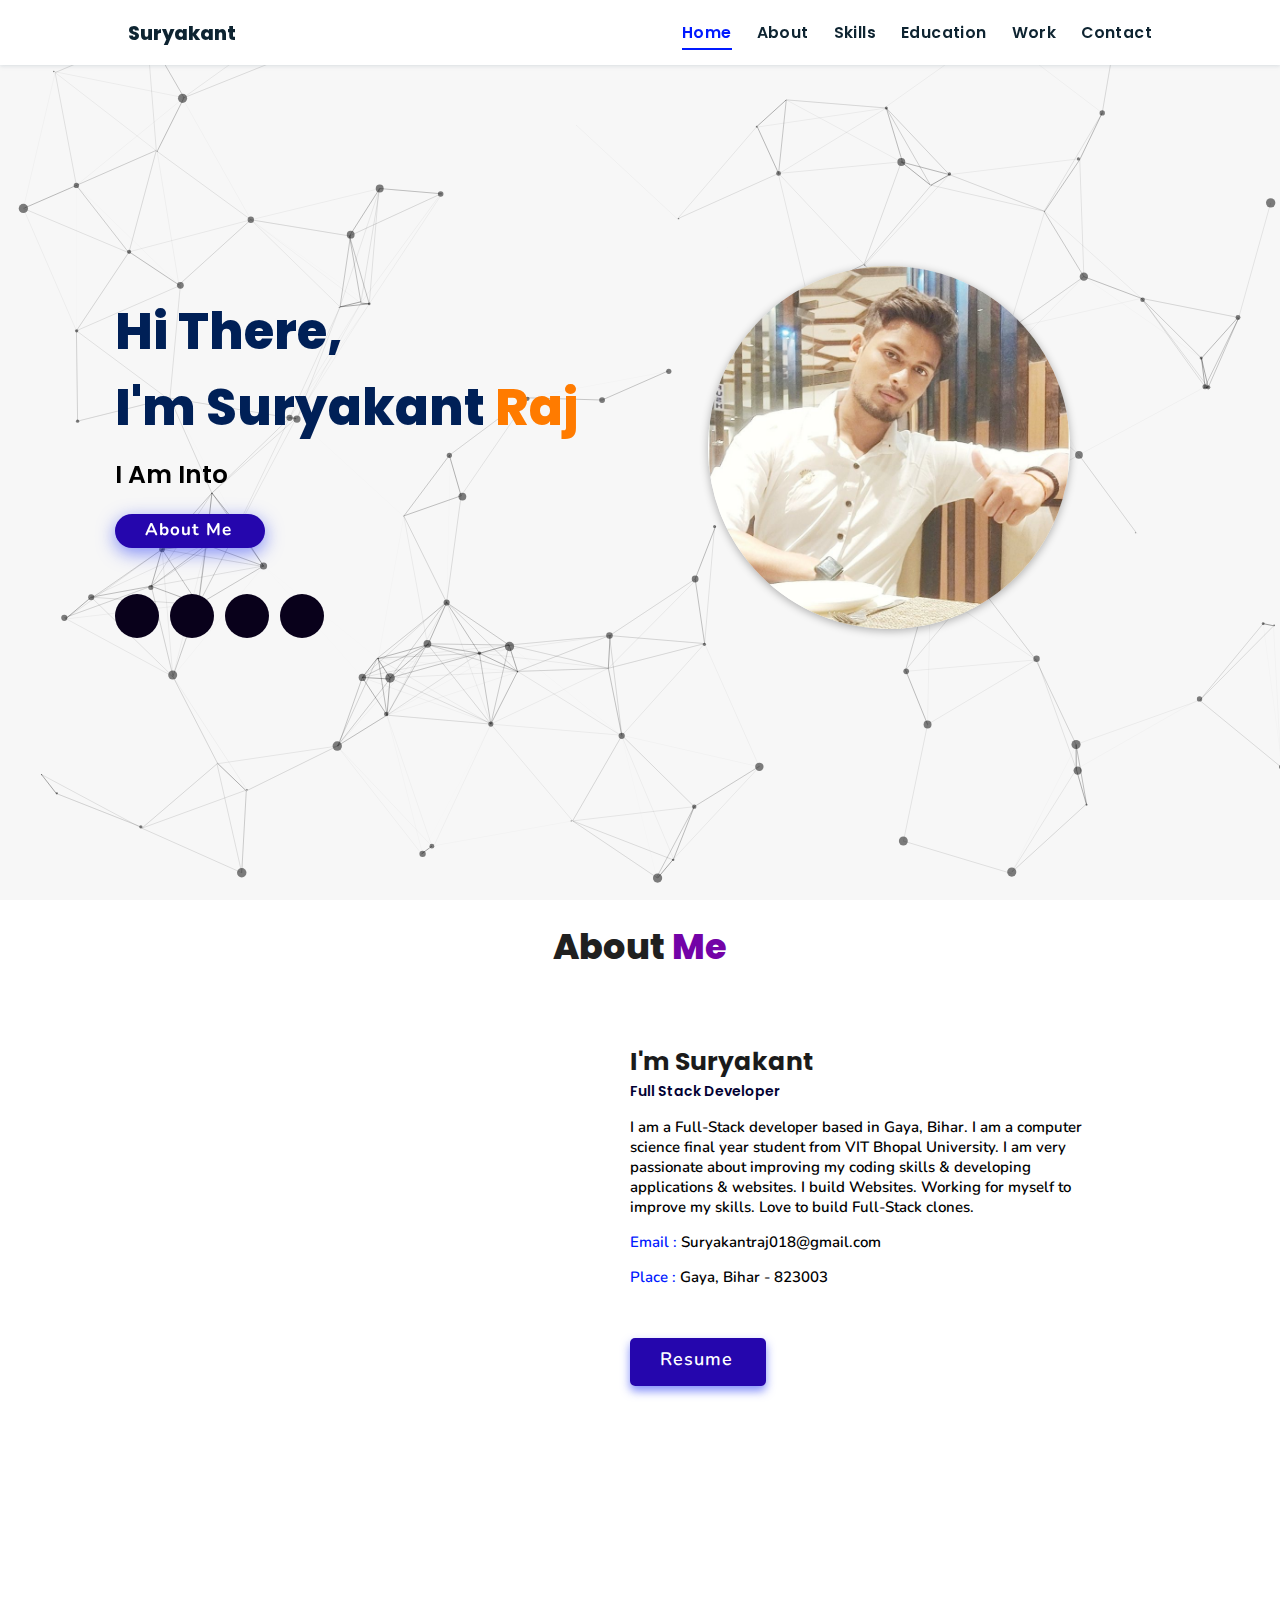
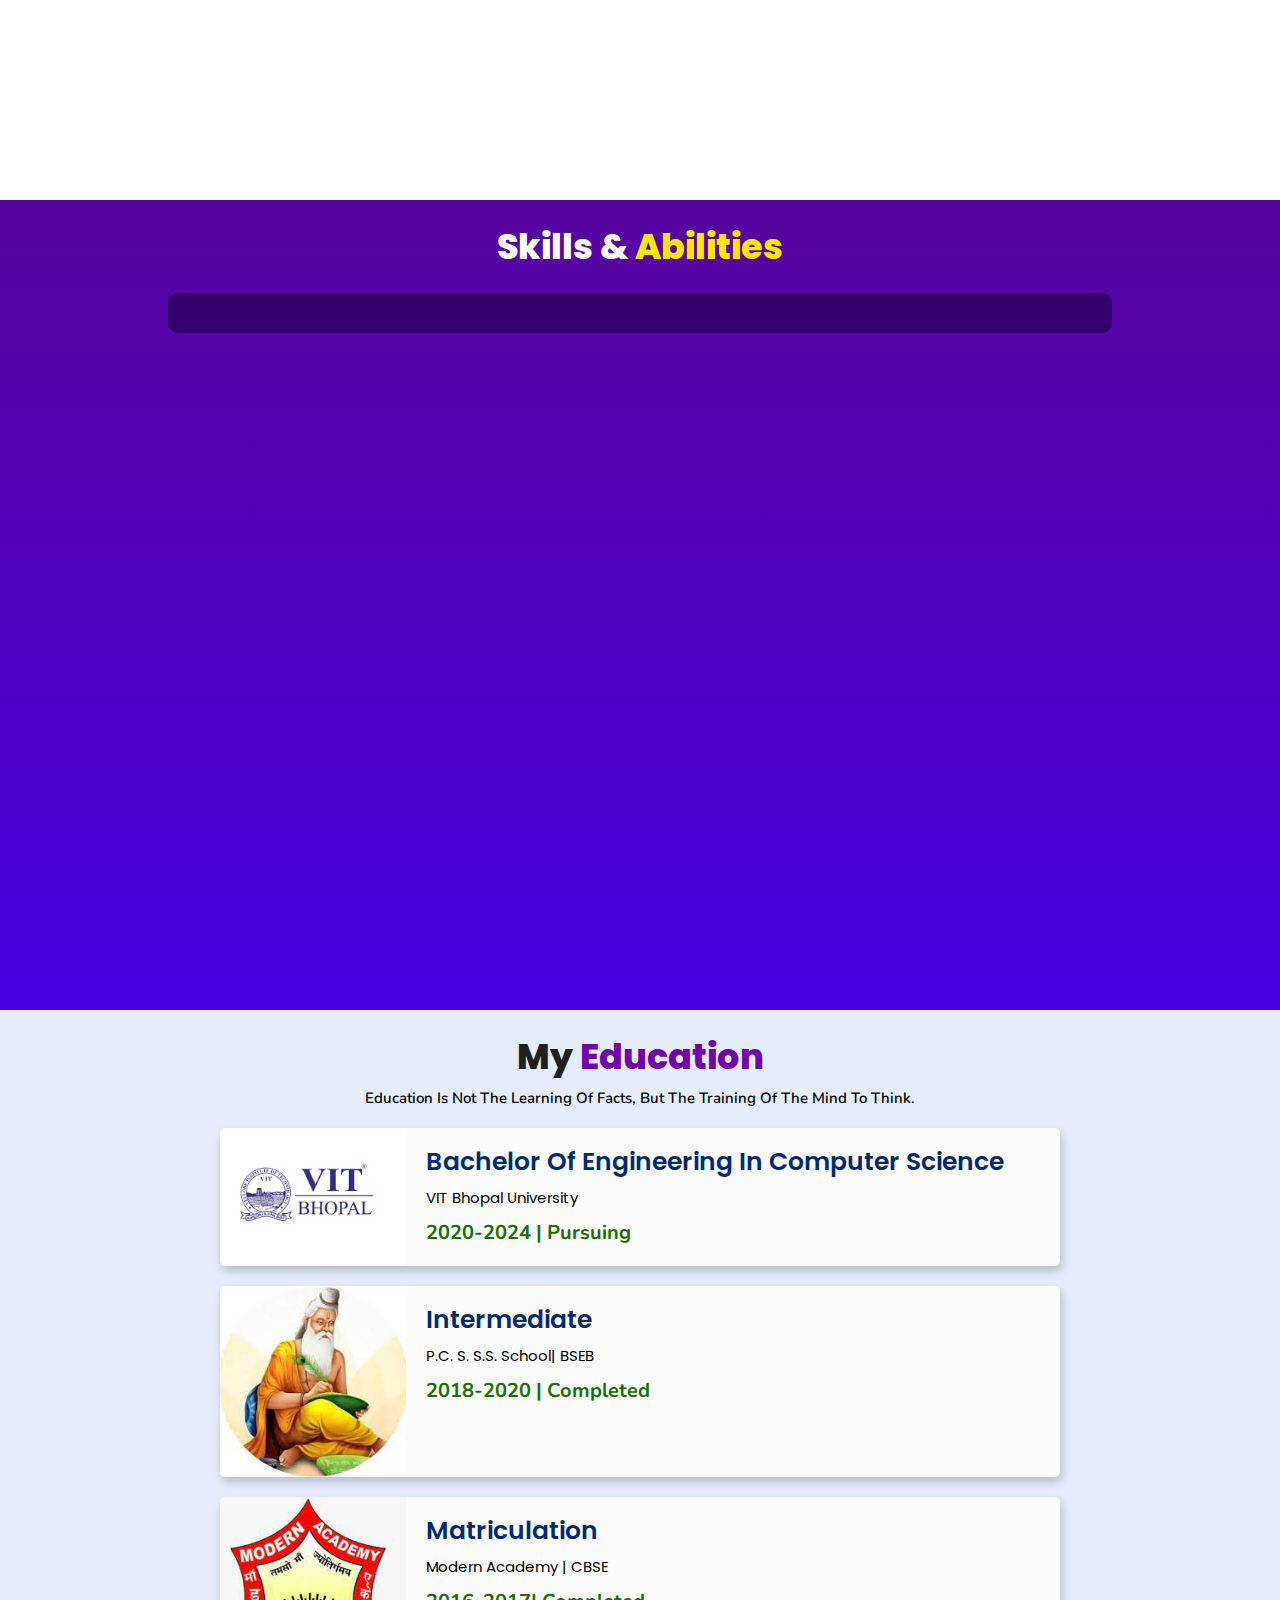
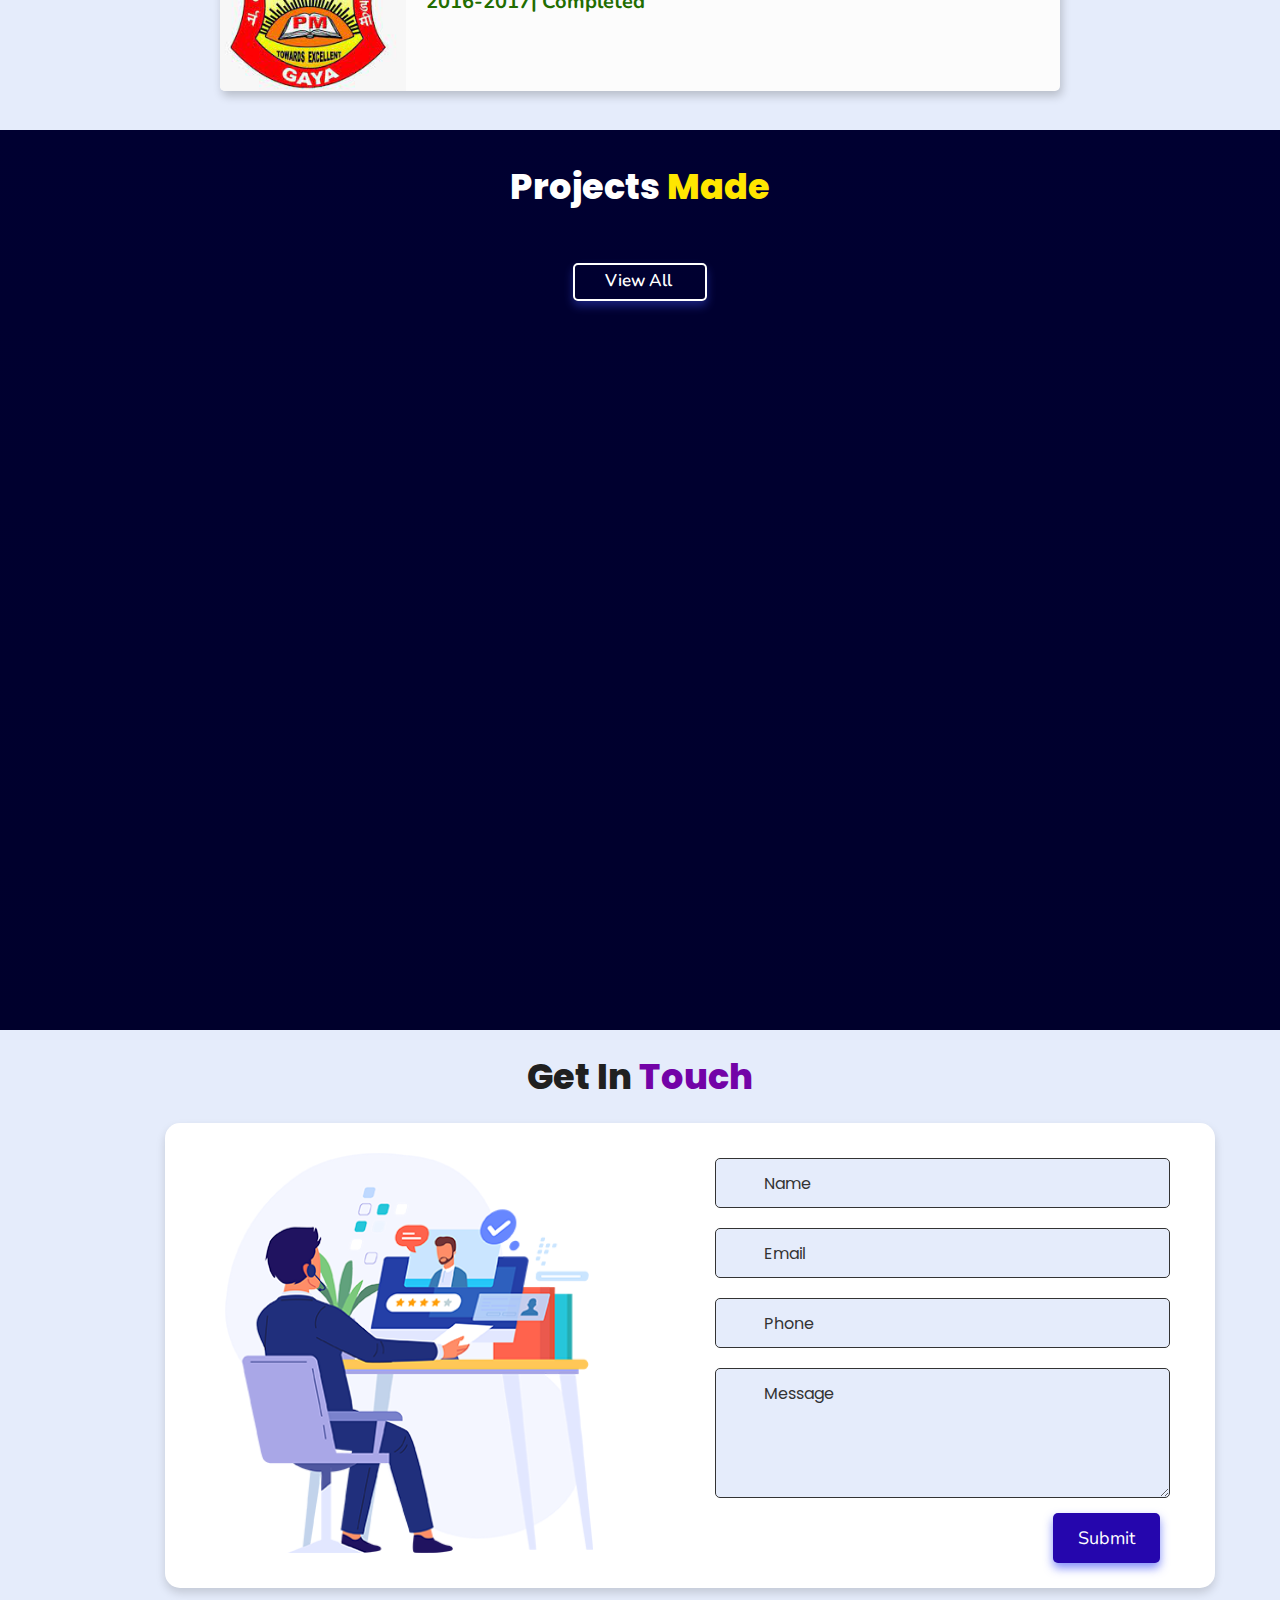
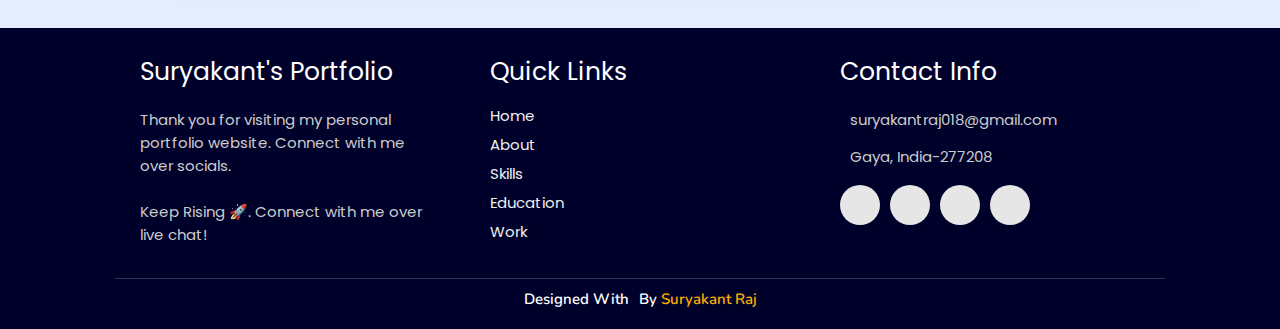
==== commit 078e2d99: "Update index.html" ====
--- a/Portfolio-main/index.html
+++ b/Portfolio-main/index.html
@@ -151,7 +151,7 @@
       </div>
       <div class="content">
       <h3>intermediate</h3>
-      <p>P.C. S. S.S. School| CBSE</p>
+      <p>P.C. S. S.S. School| BSEB</p>
       <h4>2018-2020 | Completed</h4>
       </div>
     </div>
